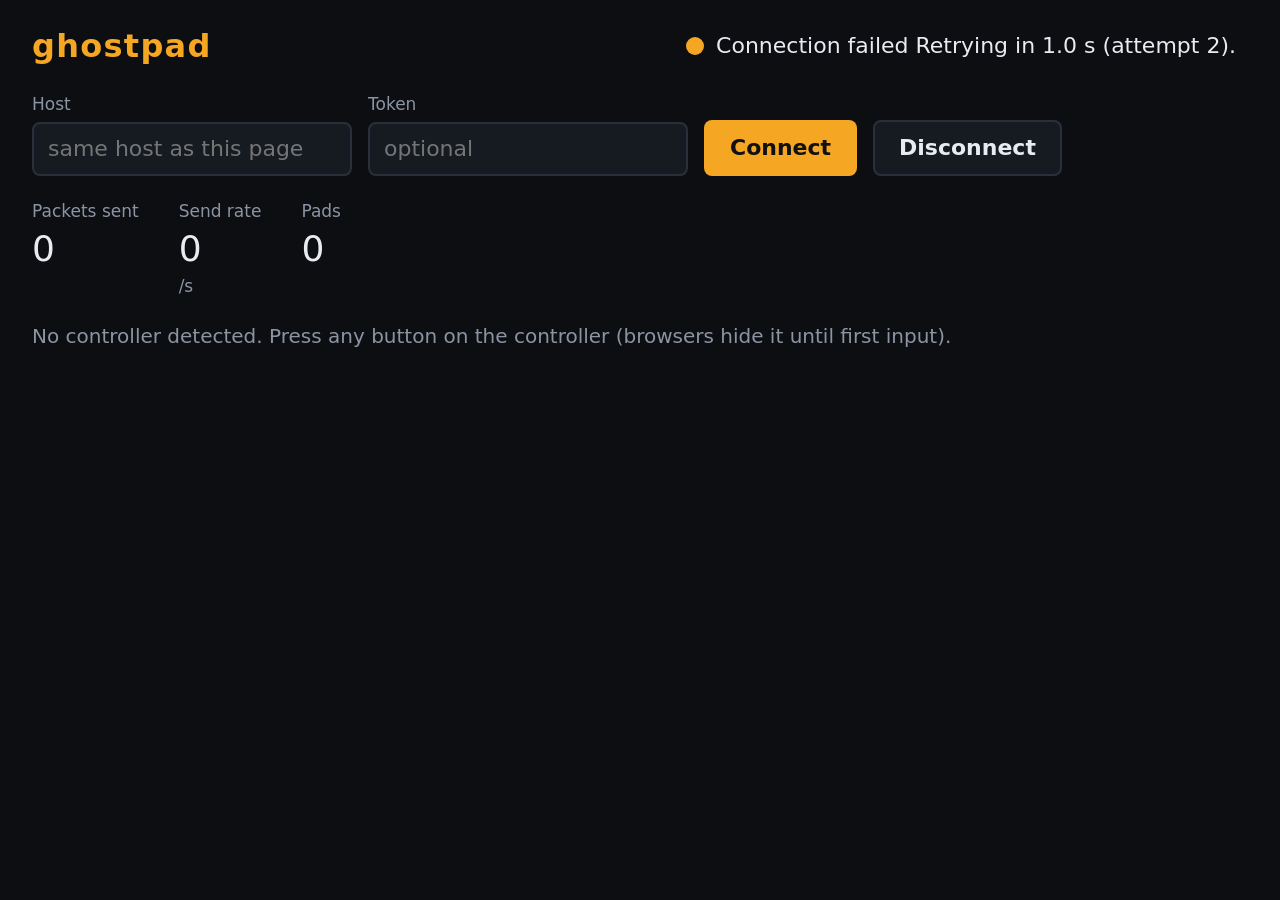
==== client/web/index.html @ 5634a6b0 "M2: browser test client Gamepad API to protocol v1 STATE over WebSocket, reconnect, live pad view, 1" ====
<!doctype html>
<html lang="en">
<head>
<meta charset="utf-8">
<meta name="viewport" content="width=device-width, initial-scale=1">
<title>ghostpad</title>
<link rel="icon" href="data:,">
<link rel="stylesheet" href="style.css">
</head>
<body>
<header>
  <h1>ghostpad</h1>
  <div id="status" class="status" data-state="idle" role="status" aria-live="polite">
    <span class="dot"></span>
    <span id="status-text">Not connected</span>
    <span id="backend" class="backend"></span>
  </div>
</header>

<div id="banner-env" class="banner error" hidden></div>
<div id="banner-resume" class="banner warn" hidden></div>

<section id="connect">
  <label>Host <input id="host" type="text" inputmode="url" autocomplete="off" spellcheck="false" placeholder="same host as this page"></label>
  <label>Token <input id="token" type="text" spellcheck="false" autocomplete="off" placeholder="optional"></label>
  <button id="connect-btn" type="button">Connect</button>
  <button id="disconnect-btn" type="button">Disconnect</button>
</section>

<section id="stats">
  <div><span class="k">Packets sent</span><span id="sent" class="v">0</span></div>
  <div><span class="k">Send rate</span><span id="rate" class="v">0</span><span class="u">/s</span></div>
  <div><span class="k">Pads</span><span id="padcount" class="v">0</span></div>
</section>

<section id="pads" aria-label="Connected controllers">
  <p id="nopads" class="hint">No controller detected. Press any button on the controller (browsers hide it until first input).</p>
</section>

<!-- M3 latency HUD goes here (RTT min/median/p95/p99, jitter). Intentionally empty. -->
<section id="latency"></section>

<script type="module" src="main.js"></script>
</body>
</html>
---- client/web/style.css ----
:root {
  --bg: #0c0e12; --panel: #161a21; --line: #2a303b; --fg: #e8ebf0; --dim: #8b94a3;
  --accent: #f5a623; --ok: #3ddc84; --warn: #f5a623; --err: #ff5a5f; --on: #f5a623;
}
* { box-sizing: border-box; }
html { font-size: 20px; }
body { margin: 0; padding: 1.2rem 1.6rem 3rem; background: var(--bg); color: var(--fg);
  font-family: system-ui, -apple-system, "Segoe UI", Roboto, sans-serif; line-height: 1.4; }
header { display: flex; align-items: center; justify-content: space-between; gap: 1rem; flex-wrap: wrap; }
h1 { margin: 0; font-size: 1.6rem; letter-spacing: .04em; color: var(--accent); }
section { margin-top: 1.2rem; }
.status { display: flex; align-items: center; gap: .6rem; font-size: 1.1rem; }
.dot { width: .9rem; height: .9rem; border-radius: 50%; background: var(--dim); }
.status[data-state="ready"] .dot { background: var(--ok); }
.status[data-state="connecting"] .dot, .status[data-state="handshaking"] .dot,
.status[data-state="reconnecting"] .dot { background: var(--warn); }
.status[data-state="closed"] .dot { background: var(--err); }
.backend { color: var(--dim); }
.backend:not(:empty)::before { content: "backend: "; }
.banner { margin-top: 1rem; padding: .8rem 1rem; border-radius: .5rem; border: 1px solid; font-size: 1rem; }
.banner.error { border-color: var(--err); background: #2a1416; }
.banner.warn { border-color: var(--warn); background: #2a2113; }
#connect { display: flex; gap: .8rem; flex-wrap: wrap; align-items: end; }
label { display: flex; flex-direction: column; gap: .25rem; color: var(--dim); font-size: .85rem; }
input { font: inherit; font-size: 1.1rem; color: var(--fg); background: var(--panel);
  border: 2px solid var(--line); border-radius: .4rem; padding: .5rem .7rem; min-width: 16rem; }
button { font: inherit; font-size: 1.1rem; font-weight: 600; color: #111; background: var(--accent);
  border: 2px solid transparent; border-radius: .4rem; padding: .55rem 1.2rem; cursor: pointer; }
button#disconnect-btn { color: var(--fg); background: var(--panel); border-color: var(--line); }
input:focus-visible, button:focus-visible { outline: 3px solid #fff; outline-offset: 2px; }
#stats { display: flex; gap: 2rem; flex-wrap: wrap; }
#stats > div { display: flex; flex-direction: column; }
.k { color: var(--dim); font-size: .85rem; }
.v { font-size: 1.8rem; font-variant-numeric: tabular-nums; }
.u { color: var(--dim); font-size: .85rem; }
.hint { color: var(--dim); }
.pad { background: var(--panel); border: 1px solid var(--line); border-radius: .7rem;
  padding: 1rem 1.2rem; margin-bottom: 1rem; }
.pad h2 { margin: 0 0 .7rem; font-size: 1.1rem; }
.pad h2 small { color: var(--dim); font-weight: 400; }
.pad.ignored { opacity: .6; }
.pad-body { display: flex; gap: 1.5rem; flex-wrap: wrap; align-items: flex-start; }
.btns { display: grid; grid-template-columns: repeat(auto-fill, minmax(3.6rem, 1fr)); gap: .35rem; flex: 1 1 22rem; }
.btn { text-align: center; padding: .35rem 0; border-radius: .35rem; border: 1px solid var(--line);
  color: var(--dim); font-size: .8rem; }
.btn.on { background: var(--on); border-color: var(--on); color: #111; font-weight: 700; }
.analog { display: flex; gap: 1rem; align-items: flex-end; }
.trig { display: flex; flex-direction: column; align-items: center; font-size: .8rem; color: var(--dim); gap: .25rem; }
.bar { width: 1.4rem; height: 5rem; border: 1px solid var(--line); border-radius: .3rem; position: relative; overflow: hidden; }
.bar > i { position: absolute; left: 0; right: 0; bottom: 0; height: 0; background: var(--accent); }
.stick { display: flex; flex-direction: column; align-items: center; font-size: .8rem; color: var(--dim); gap: .25rem; }
.box { width: 5rem; height: 5rem; border: 1px solid var(--line); border-radius: 50%; position: relative; }
.box > i { position: absolute; width: .8rem; height: .8rem; margin: -.4rem 0 0 -.4rem; border-radius: 50%;
  background: var(--dim); left: 50%; top: 50%; }
.box > i.on { background: var(--accent); }
.num { font-variant-numeric: tabular-nums; font-size: .7rem; }
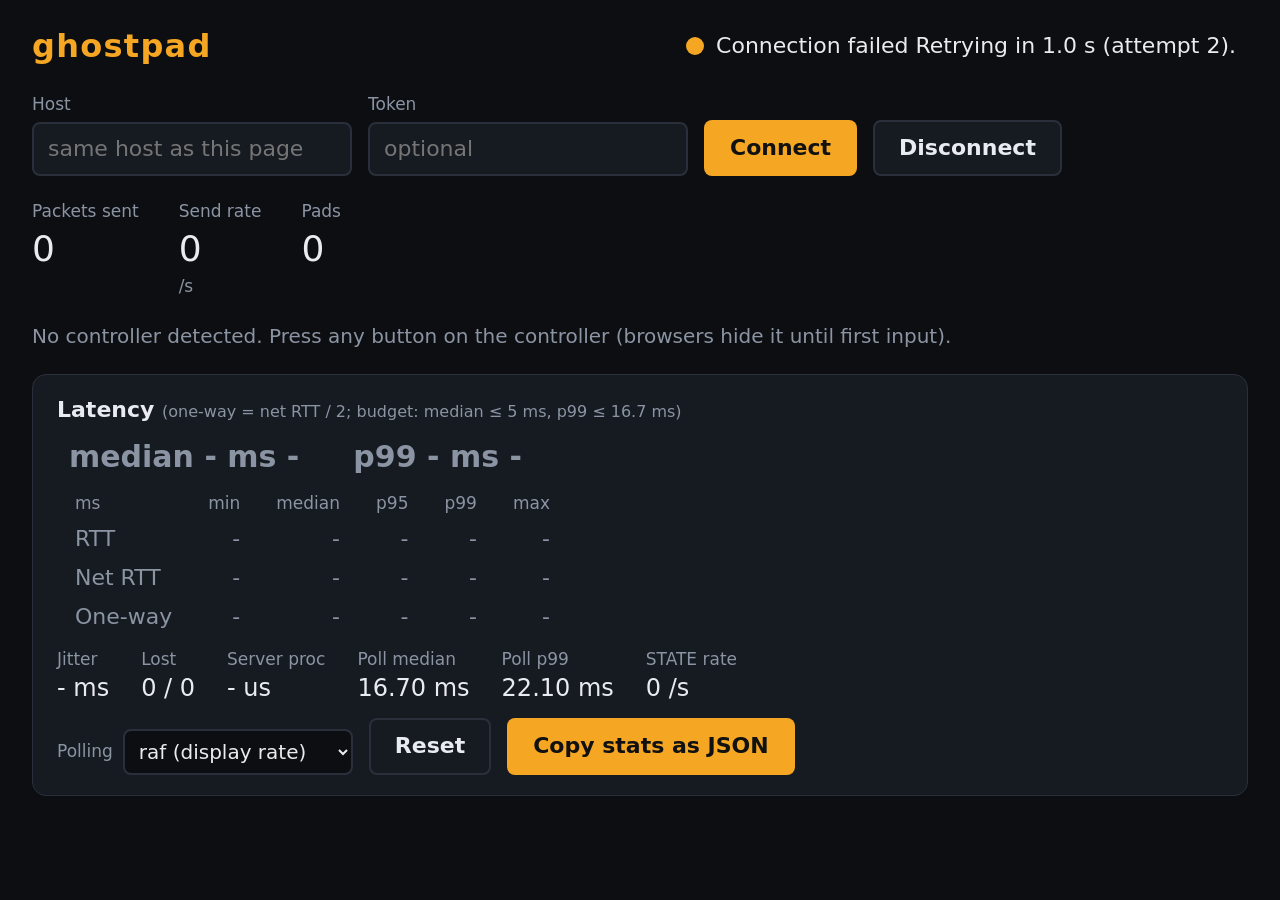
==== commit 883aa39f: "M3: latency measurement tooling Client HUD (RTT, jitter, loss, polling stats), fast-poll scheduler o" ====
--- a/client/web/index.html
+++ b/client/web/index.html
@@ -37,8 +37,21 @@
   <p id="nopads" class="hint">No controller detected. Press any button on the controller (browsers hide it until first input).</p>
 </section>
 
-<!-- M3 latency HUD goes here (RTT min/median/p95/p99, jitter). Intentionally empty. -->
-<section id="latency"></section>
+<section id="latency" aria-label="Latency">
+  <h2>Latency <small>(one-way = net RTT / 2; budget: median &le; 5 ms, p99 &le; 16.7 ms)</small></h2>
+  <div id="lat-verdict" class="verdict"></div>
+  <table id="lat-table"></table>
+  <div id="lat-extras" class="extras"></div>
+  <div class="lat-controls">
+    <label class="inline">Polling
+      <select id="poll-mode"><option value="raf">raf (display rate)</option><option value="fast">fast (~4 ms timer)</option></select>
+    </label>
+    <button id="lat-reset" type="button" class="secondary">Reset</button>
+    <button id="lat-copy" type="button">Copy stats as JSON</button>
+    <span id="lat-copy-msg" class="hint"></span>
+  </div>
+  <textarea id="lat-json" class="json" readonly hidden rows="8"></textarea>
+</section>
 
 <script type="module" src="main.js"></script>
 </body>
--- a/client/web/style.css
+++ b/client/web/style.css
@@ -54,3 +54,26 @@
   background: var(--dim); left: 50%; top: 50%; }
 .box > i.on { background: var(--accent); }
 .num { font-variant-numeric: tabular-nums; font-size: .7rem; }
+#latency { background: var(--panel); border: 1px solid var(--line); border-radius: .7rem; padding: 1rem 1.2rem; }
+#latency h2 { margin: 0 0 .5rem; font-size: 1.1rem; }
+#latency h2 small { color: var(--dim); font-weight: 400; font-size: .8rem; }
+.verdict { display: flex; gap: 1.5rem; flex-wrap: wrap; font-size: 1.5rem; font-weight: 700; margin-bottom: .5rem; }
+.verdict span, #lat-table td.good, #lat-table td.warn, #lat-table td.bad { border-radius: .3rem; }
+.verdict span { padding: 0 .6rem; }
+.good { color: var(--ok); } .warn { color: var(--warn); } .bad { color: var(--err); } .none { color: var(--dim); }
+#lat-table { border-collapse: collapse; font-variant-numeric: tabular-nums; font-size: 1.1rem; }
+#lat-table th, #lat-table td { padding: .2rem .9rem; text-align: right; }
+#lat-table th { color: var(--dim); font-weight: 400; font-size: .85rem; }
+#lat-table th:first-child, #lat-table td:first-child { text-align: left; color: var(--dim); }
+#lat-table td.good, #lat-table td.warn, #lat-table td.bad { font-weight: 700; }
+.extras { display: flex; gap: 1.6rem; flex-wrap: wrap; margin: .6rem 0; }
+.extras > div { display: flex; flex-direction: column; }
+.extras .v { font-size: 1.2rem; }
+.lat-controls { display: flex; gap: .8rem; flex-wrap: wrap; align-items: end; }
+label.inline { flex-direction: row; align-items: center; gap: .5rem; }
+select { font: inherit; font-size: 1rem; color: var(--fg); background: var(--bg); border: 2px solid var(--line);
+  border-radius: .4rem; padding: .4rem .5rem; }
+select:focus-visible { outline: 3px solid #fff; outline-offset: 2px; }
+button.secondary { color: var(--fg); background: var(--panel); border-color: var(--line); }
+.json { width: 100%; margin-top: .6rem; font-family: ui-monospace, monospace; font-size: .75rem;
+  color: var(--fg); background: var(--bg); border: 1px solid var(--line); }
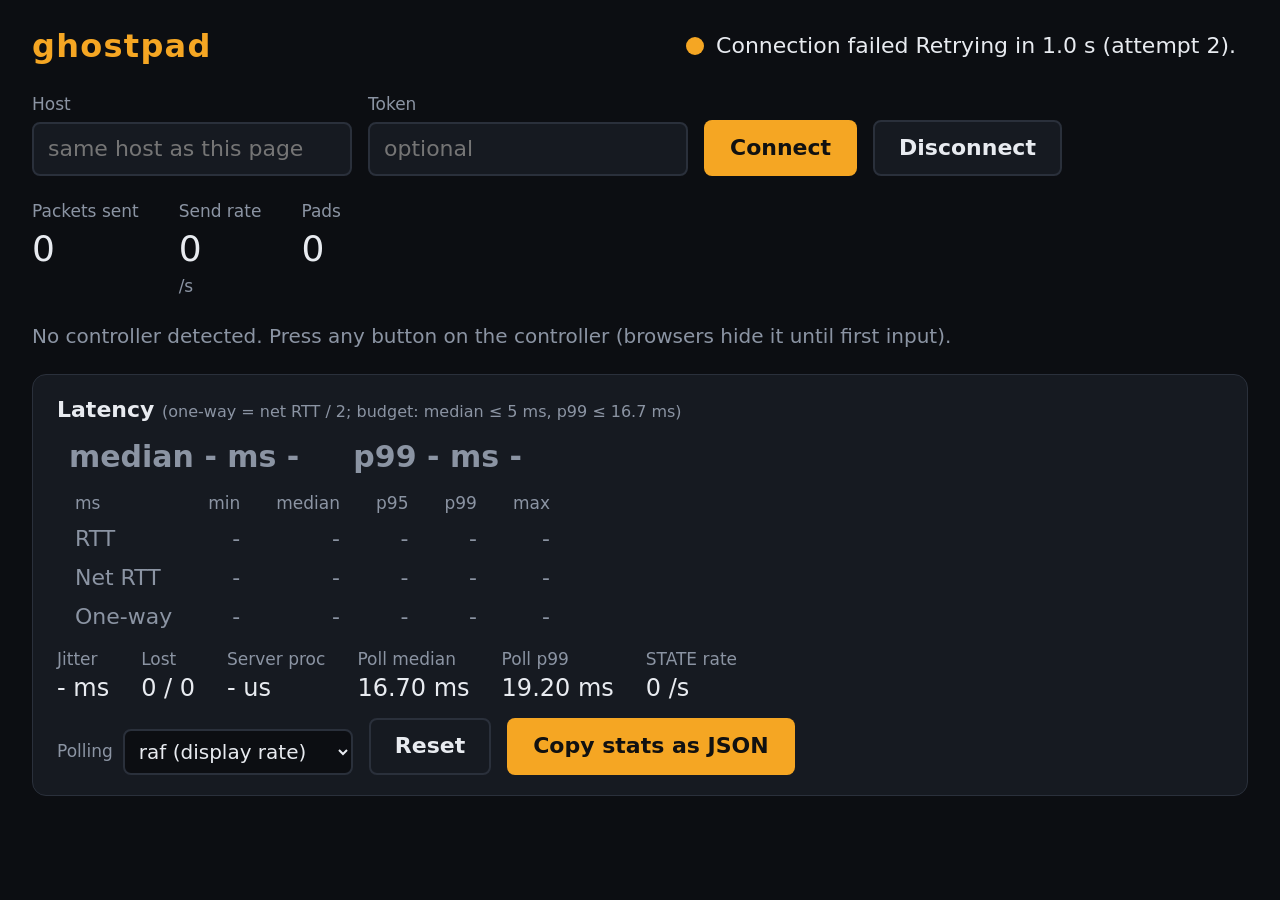
==== commit 0018026a: "Web client: masked token form, rumble playback, protocol sync script Fixes #8, #11  Co-Authored-By: " ====
--- a/client/web/index.html
+++ b/client/web/index.html
@@ -21,10 +21,12 @@
 <div id="banner-resume" class="banner warn" hidden></div>
 
 <section id="connect">
-  <label>Host <input id="host" type="text" inputmode="url" autocomplete="off" spellcheck="false" placeholder="same host as this page"></label>
-  <label>Token <input id="token" type="text" spellcheck="false" autocomplete="off" placeholder="optional"></label>
-  <button id="connect-btn" type="button">Connect</button>
-  <button id="disconnect-btn" type="button">Disconnect</button>
+  <form id="connect-form" action="#" method="get" autocomplete="off">
+    <label>Host <input id="host" name="host" type="text" inputmode="url" autocomplete="off" spellcheck="false" placeholder="same host as this page"></label>
+    <label>Token <input id="token" name="token" type="password" spellcheck="false" autocomplete="off" placeholder="optional"></label>
+    <button id="connect-btn" type="submit">Connect</button>
+    <button id="disconnect-btn" type="button">Disconnect</button>
+  </form>
 </section>
 
 <section id="stats">
--- a/client/web/style.css
+++ b/client/web/style.css
@@ -20,7 +20,7 @@
 .banner { margin-top: 1rem; padding: .8rem 1rem; border-radius: .5rem; border: 1px solid; font-size: 1rem; }
 .banner.error { border-color: var(--err); background: #2a1416; }
 .banner.warn { border-color: var(--warn); background: #2a2113; }
-#connect { display: flex; gap: .8rem; flex-wrap: wrap; align-items: end; }
+#connect form { display: flex; gap: .8rem; flex-wrap: wrap; align-items: end; }
 label { display: flex; flex-direction: column; gap: .25rem; color: var(--dim); font-size: .85rem; }
 input { font: inherit; font-size: 1.1rem; color: var(--fg); background: var(--panel);
   border: 2px solid var(--line); border-radius: .4rem; padding: .5rem .7rem; min-width: 16rem; }
@@ -77,3 +77,7 @@
 button.secondary { color: var(--fg); background: var(--panel); border-color: var(--line); }
 .json { width: 100%; margin-top: .6rem; font-family: ui-monospace, monospace; font-size: .75rem;
   color: var(--fg); background: var(--bg); border: 1px solid var(--line); }
+
+.rumble { margin-top: .7rem; display: flex; gap: .8rem; align-items: center; font-size: .8rem; color: var(--dim);
+  font-variant-numeric: tabular-nums; }
+.rumble.on { color: var(--accent); font-weight: 700; }
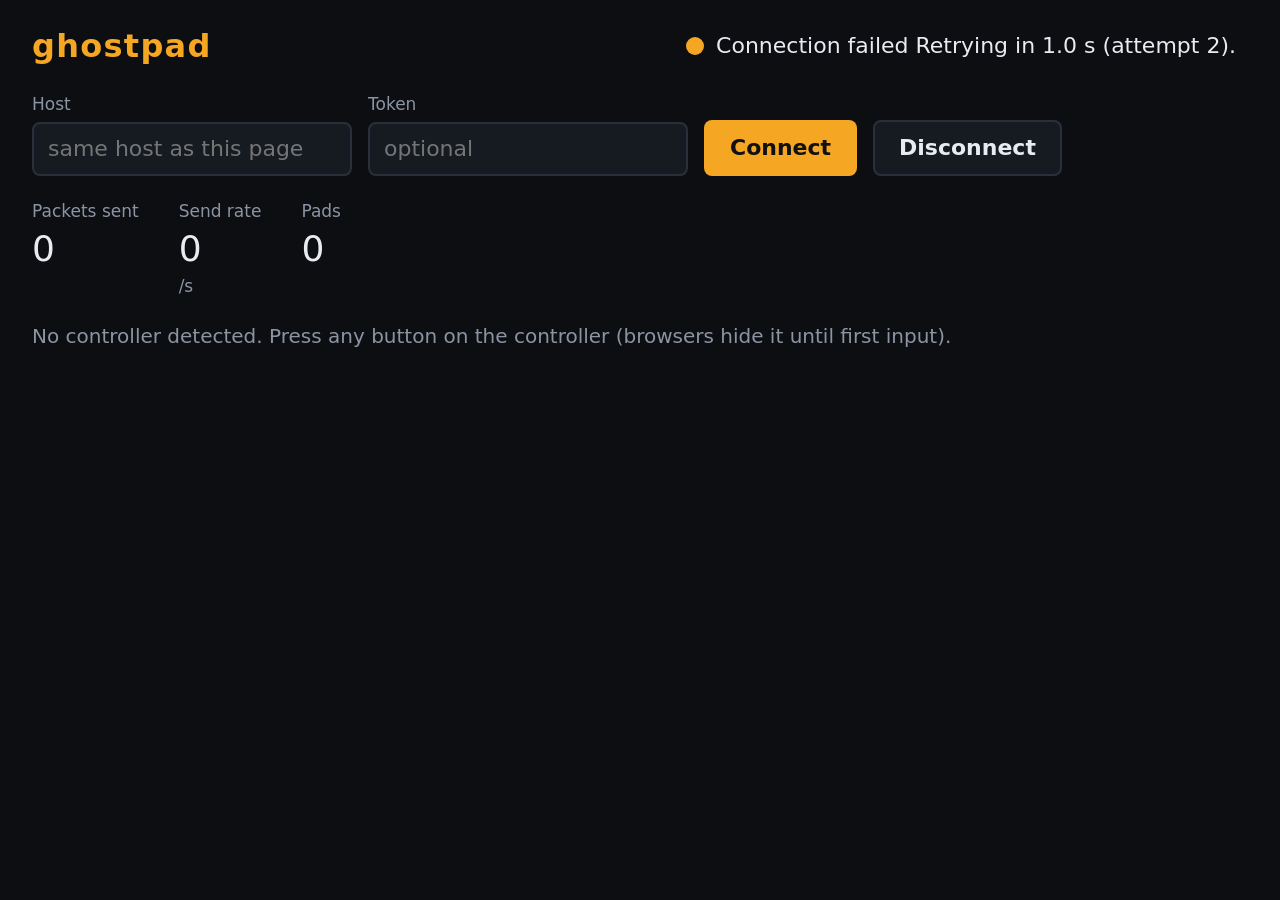
==== commit f8e94ae0: "Merge pull request #2 from kshitizwagle/m2-web-client M2: Browser test client" ====
--- a/client/web/index.html
+++ b/client/web/index.html
@@ -21,12 +21,10 @@
 <div id="banner-resume" class="banner warn" hidden></div>
 
 <section id="connect">
-  <form id="connect-form" action="#" method="get" autocomplete="off">
-    <label>Host <input id="host" name="host" type="text" inputmode="url" autocomplete="off" spellcheck="false" placeholder="same host as this page"></label>
-    <label>Token <input id="token" name="token" type="password" spellcheck="false" autocomplete="off" placeholder="optional"></label>
-    <button id="connect-btn" type="submit">Connect</button>
-    <button id="disconnect-btn" type="button">Disconnect</button>
-  </form>
+  <label>Host <input id="host" type="text" inputmode="url" autocomplete="off" spellcheck="false" placeholder="same host as this page"></label>
+  <label>Token <input id="token" type="text" spellcheck="false" autocomplete="off" placeholder="optional"></label>
+  <button id="connect-btn" type="button">Connect</button>
+  <button id="disconnect-btn" type="button">Disconnect</button>
 </section>
 
 <section id="stats">
@@ -39,21 +37,8 @@
   <p id="nopads" class="hint">No controller detected. Press any button on the controller (browsers hide it until first input).</p>
 </section>
 
-<section id="latency" aria-label="Latency">
-  <h2>Latency <small>(one-way = net RTT / 2; budget: median &le; 5 ms, p99 &le; 16.7 ms)</small></h2>
-  <div id="lat-verdict" class="verdict"></div>
-  <table id="lat-table"></table>
-  <div id="lat-extras" class="extras"></div>
-  <div class="lat-controls">
-    <label class="inline">Polling
-      <select id="poll-mode"><option value="raf">raf (display rate)</option><option value="fast">fast (~4 ms timer)</option></select>
-    </label>
-    <button id="lat-reset" type="button" class="secondary">Reset</button>
-    <button id="lat-copy" type="button">Copy stats as JSON</button>
-    <span id="lat-copy-msg" class="hint"></span>
-  </div>
-  <textarea id="lat-json" class="json" readonly hidden rows="8"></textarea>
-</section>
+<!-- M3 latency HUD goes here (RTT min/median/p95/p99, jitter). Intentionally empty. -->
+<section id="latency"></section>
 
 <script type="module" src="main.js"></script>
 </body>
--- a/client/web/style.css
+++ b/client/web/style.css
@@ -20,7 +20,7 @@
 .banner { margin-top: 1rem; padding: .8rem 1rem; border-radius: .5rem; border: 1px solid; font-size: 1rem; }
 .banner.error { border-color: var(--err); background: #2a1416; }
 .banner.warn { border-color: var(--warn); background: #2a2113; }
-#connect form { display: flex; gap: .8rem; flex-wrap: wrap; align-items: end; }
+#connect { display: flex; gap: .8rem; flex-wrap: wrap; align-items: end; }
 label { display: flex; flex-direction: column; gap: .25rem; color: var(--dim); font-size: .85rem; }
 input { font: inherit; font-size: 1.1rem; color: var(--fg); background: var(--panel);
   border: 2px solid var(--line); border-radius: .4rem; padding: .5rem .7rem; min-width: 16rem; }
@@ -54,30 +54,3 @@
   background: var(--dim); left: 50%; top: 50%; }
 .box > i.on { background: var(--accent); }
 .num { font-variant-numeric: tabular-nums; font-size: .7rem; }
-#latency { background: var(--panel); border: 1px solid var(--line); border-radius: .7rem; padding: 1rem 1.2rem; }
-#latency h2 { margin: 0 0 .5rem; font-size: 1.1rem; }
-#latency h2 small { color: var(--dim); font-weight: 400; font-size: .8rem; }
-.verdict { display: flex; gap: 1.5rem; flex-wrap: wrap; font-size: 1.5rem; font-weight: 700; margin-bottom: .5rem; }
-.verdict span, #lat-table td.good, #lat-table td.warn, #lat-table td.bad { border-radius: .3rem; }
-.verdict span { padding: 0 .6rem; }
-.good { color: var(--ok); } .warn { color: var(--warn); } .bad { color: var(--err); } .none { color: var(--dim); }
-#lat-table { border-collapse: collapse; font-variant-numeric: tabular-nums; font-size: 1.1rem; }
-#lat-table th, #lat-table td { padding: .2rem .9rem; text-align: right; }
-#lat-table th { color: var(--dim); font-weight: 400; font-size: .85rem; }
-#lat-table th:first-child, #lat-table td:first-child { text-align: left; color: var(--dim); }
-#lat-table td.good, #lat-table td.warn, #lat-table td.bad { font-weight: 700; }
-.extras { display: flex; gap: 1.6rem; flex-wrap: wrap; margin: .6rem 0; }
-.extras > div { display: flex; flex-direction: column; }
-.extras .v { font-size: 1.2rem; }
-.lat-controls { display: flex; gap: .8rem; flex-wrap: wrap; align-items: end; }
-label.inline { flex-direction: row; align-items: center; gap: .5rem; }
-select { font: inherit; font-size: 1rem; color: var(--fg); background: var(--bg); border: 2px solid var(--line);
-  border-radius: .4rem; padding: .4rem .5rem; }
-select:focus-visible { outline: 3px solid #fff; outline-offset: 2px; }
-button.secondary { color: var(--fg); background: var(--panel); border-color: var(--line); }
-.json { width: 100%; margin-top: .6rem; font-family: ui-monospace, monospace; font-size: .75rem;
-  color: var(--fg); background: var(--bg); border: 1px solid var(--line); }
-
-.rumble { margin-top: .7rem; display: flex; gap: .8rem; align-items: center; font-size: .8rem; color: var(--dim);
-  font-variant-numeric: tabular-nums; }
-.rumble.on { color: var(--accent); font-weight: 700; }
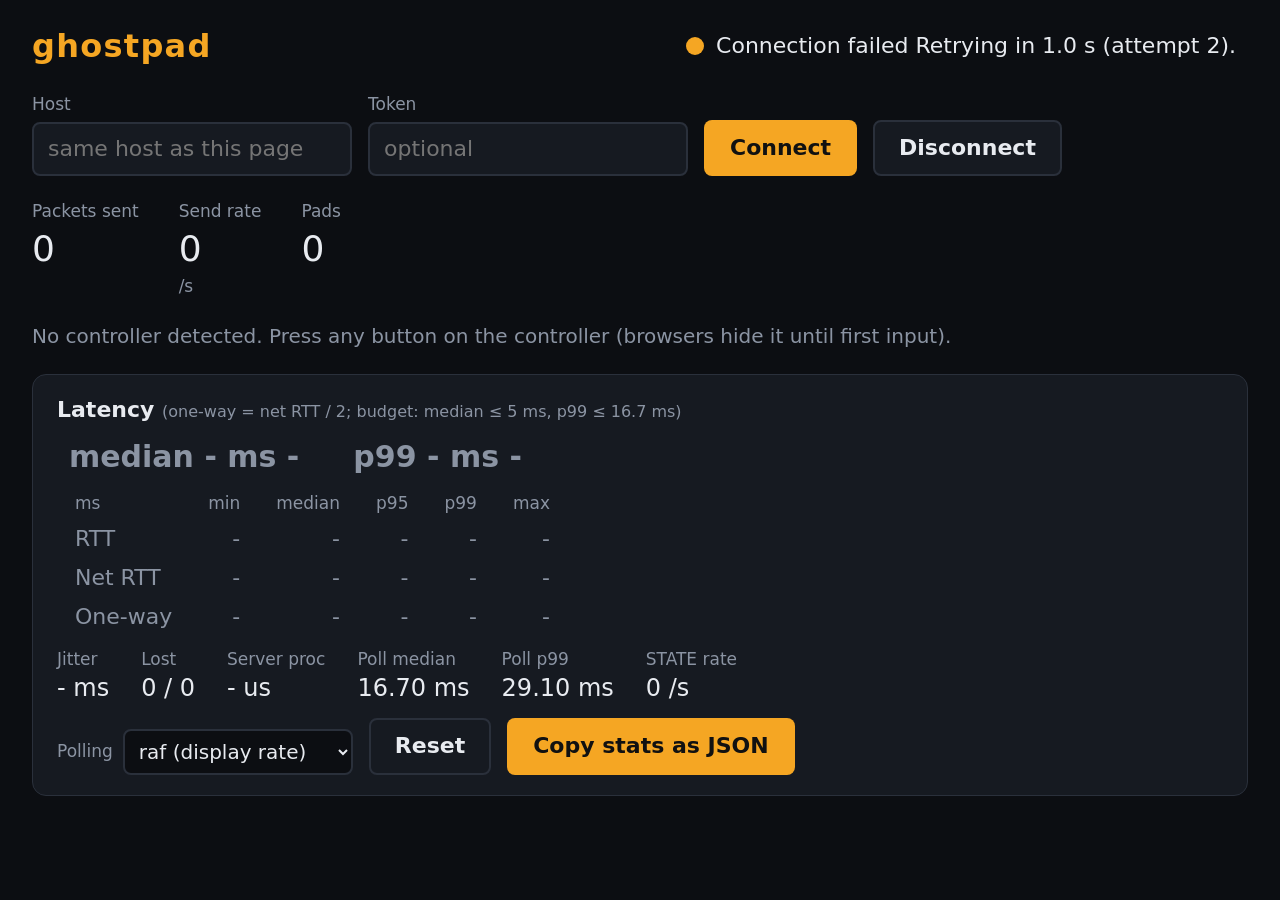
==== commit 8600991e: "Merge pull request #12 from kshitizwagle/m3-latency M3: Latency measurement" ====
--- a/client/web/index.html
+++ b/client/web/index.html
@@ -37,8 +37,21 @@
   <p id="nopads" class="hint">No controller detected. Press any button on the controller (browsers hide it until first input).</p>
 </section>
 
-<!-- M3 latency HUD goes here (RTT min/median/p95/p99, jitter). Intentionally empty. -->
-<section id="latency"></section>
+<section id="latency" aria-label="Latency">
+  <h2>Latency <small>(one-way = net RTT / 2; budget: median &le; 5 ms, p99 &le; 16.7 ms)</small></h2>
+  <div id="lat-verdict" class="verdict"></div>
+  <table id="lat-table"></table>
+  <div id="lat-extras" class="extras"></div>
+  <div class="lat-controls">
+    <label class="inline">Polling
+      <select id="poll-mode"><option value="raf">raf (display rate)</option><option value="fast">fast (~4 ms timer)</option></select>
+    </label>
+    <button id="lat-reset" type="button" class="secondary">Reset</button>
+    <button id="lat-copy" type="button">Copy stats as JSON</button>
+    <span id="lat-copy-msg" class="hint"></span>
+  </div>
+  <textarea id="lat-json" class="json" readonly hidden rows="8"></textarea>
+</section>
 
 <script type="module" src="main.js"></script>
 </body>
--- a/client/web/style.css
+++ b/client/web/style.css
@@ -54,3 +54,26 @@
   background: var(--dim); left: 50%; top: 50%; }
 .box > i.on { background: var(--accent); }
 .num { font-variant-numeric: tabular-nums; font-size: .7rem; }
+#latency { background: var(--panel); border: 1px solid var(--line); border-radius: .7rem; padding: 1rem 1.2rem; }
+#latency h2 { margin: 0 0 .5rem; font-size: 1.1rem; }
+#latency h2 small { color: var(--dim); font-weight: 400; font-size: .8rem; }
+.verdict { display: flex; gap: 1.5rem; flex-wrap: wrap; font-size: 1.5rem; font-weight: 700; margin-bottom: .5rem; }
+.verdict span, #lat-table td.good, #lat-table td.warn, #lat-table td.bad { border-radius: .3rem; }
+.verdict span { padding: 0 .6rem; }
+.good { color: var(--ok); } .warn { color: var(--warn); } .bad { color: var(--err); } .none { color: var(--dim); }
+#lat-table { border-collapse: collapse; font-variant-numeric: tabular-nums; font-size: 1.1rem; }
+#lat-table th, #lat-table td { padding: .2rem .9rem; text-align: right; }
+#lat-table th { color: var(--dim); font-weight: 400; font-size: .85rem; }
+#lat-table th:first-child, #lat-table td:first-child { text-align: left; color: var(--dim); }
+#lat-table td.good, #lat-table td.warn, #lat-table td.bad { font-weight: 700; }
+.extras { display: flex; gap: 1.6rem; flex-wrap: wrap; margin: .6rem 0; }
+.extras > div { display: flex; flex-direction: column; }
+.extras .v { font-size: 1.2rem; }
+.lat-controls { display: flex; gap: .8rem; flex-wrap: wrap; align-items: end; }
+label.inline { flex-direction: row; align-items: center; gap: .5rem; }
+select { font: inherit; font-size: 1rem; color: var(--fg); background: var(--bg); border: 2px solid var(--line);
+  border-radius: .4rem; padding: .4rem .5rem; }
+select:focus-visible { outline: 3px solid #fff; outline-offset: 2px; }
+button.secondary { color: var(--fg); background: var(--panel); border-color: var(--line); }
+.json { width: 100%; margin-top: .6rem; font-family: ui-monospace, monospace; font-size: .75rem;
+  color: var(--fg); background: var(--bg); border: 1px solid var(--line); }
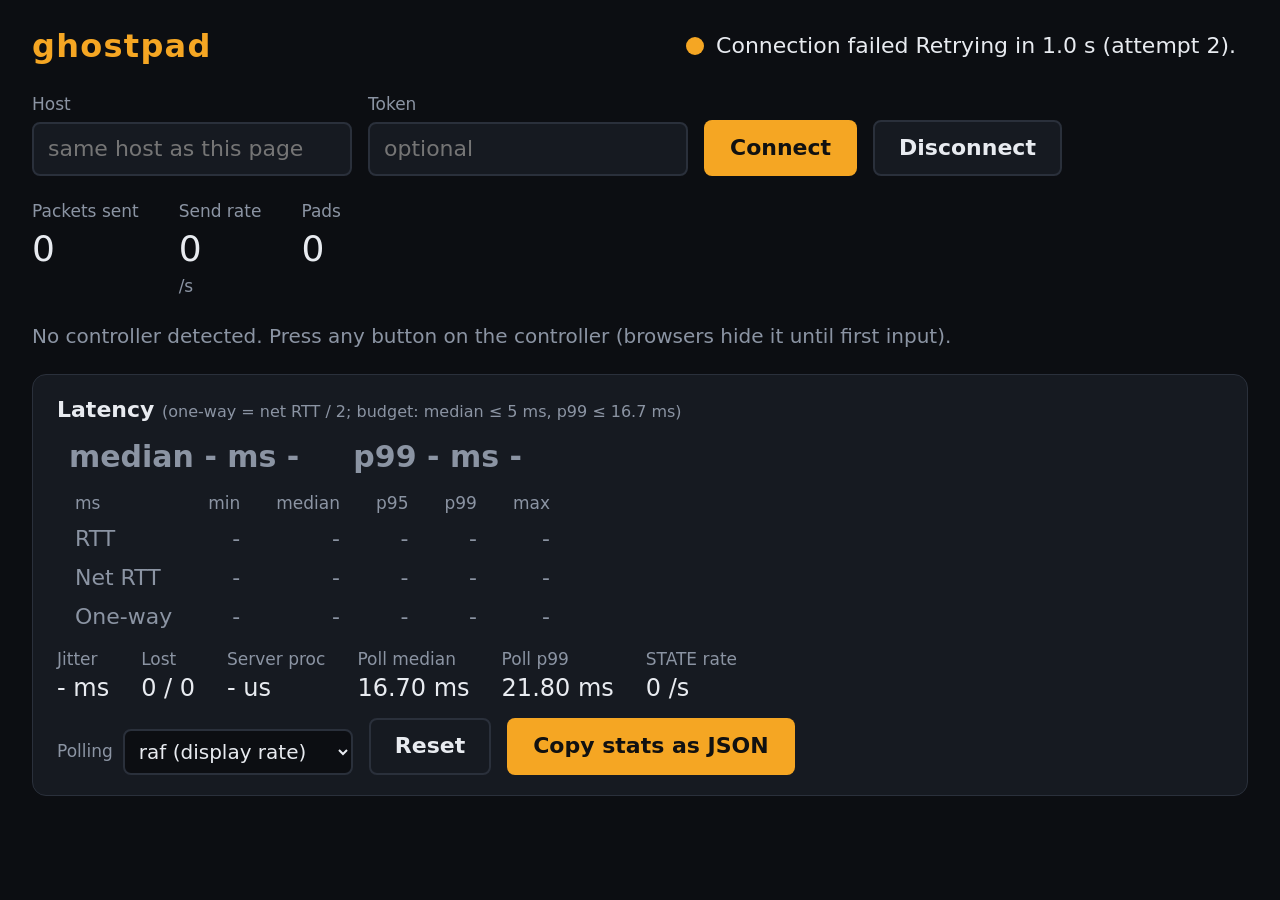
==== commit ae40bc71: "Merge pull request #17 from kshitizwagle/m6-fixes-and-polish Fixes and polish: fail-safe watchdog, l" ====
--- a/client/web/index.html
+++ b/client/web/index.html
@@ -21,10 +21,12 @@
 <div id="banner-resume" class="banner warn" hidden></div>
 
 <section id="connect">
-  <label>Host <input id="host" type="text" inputmode="url" autocomplete="off" spellcheck="false" placeholder="same host as this page"></label>
-  <label>Token <input id="token" type="text" spellcheck="false" autocomplete="off" placeholder="optional"></label>
-  <button id="connect-btn" type="button">Connect</button>
-  <button id="disconnect-btn" type="button">Disconnect</button>
+  <form id="connect-form" action="#" method="get" autocomplete="off">
+    <label>Host <input id="host" name="host" type="text" inputmode="url" autocomplete="off" spellcheck="false" placeholder="same host as this page"></label>
+    <label>Token <input id="token" name="token" type="password" spellcheck="false" autocomplete="off" placeholder="optional"></label>
+    <button id="connect-btn" type="submit">Connect</button>
+    <button id="disconnect-btn" type="button">Disconnect</button>
+  </form>
 </section>
 
 <section id="stats">
--- a/client/web/style.css
+++ b/client/web/style.css
@@ -20,7 +20,7 @@
 .banner { margin-top: 1rem; padding: .8rem 1rem; border-radius: .5rem; border: 1px solid; font-size: 1rem; }
 .banner.error { border-color: var(--err); background: #2a1416; }
 .banner.warn { border-color: var(--warn); background: #2a2113; }
-#connect { display: flex; gap: .8rem; flex-wrap: wrap; align-items: end; }
+#connect form { display: flex; gap: .8rem; flex-wrap: wrap; align-items: end; }
 label { display: flex; flex-direction: column; gap: .25rem; color: var(--dim); font-size: .85rem; }
 input { font: inherit; font-size: 1.1rem; color: var(--fg); background: var(--panel);
   border: 2px solid var(--line); border-radius: .4rem; padding: .5rem .7rem; min-width: 16rem; }
@@ -77,3 +77,7 @@
 button.secondary { color: var(--fg); background: var(--panel); border-color: var(--line); }
 .json { width: 100%; margin-top: .6rem; font-family: ui-monospace, monospace; font-size: .75rem;
   color: var(--fg); background: var(--bg); border: 1px solid var(--line); }
+
+.rumble { margin-top: .7rem; display: flex; gap: .8rem; align-items: center; font-size: .8rem; color: var(--dim);
+  font-variant-numeric: tabular-nums; }
+.rumble.on { color: var(--accent); font-weight: 700; }
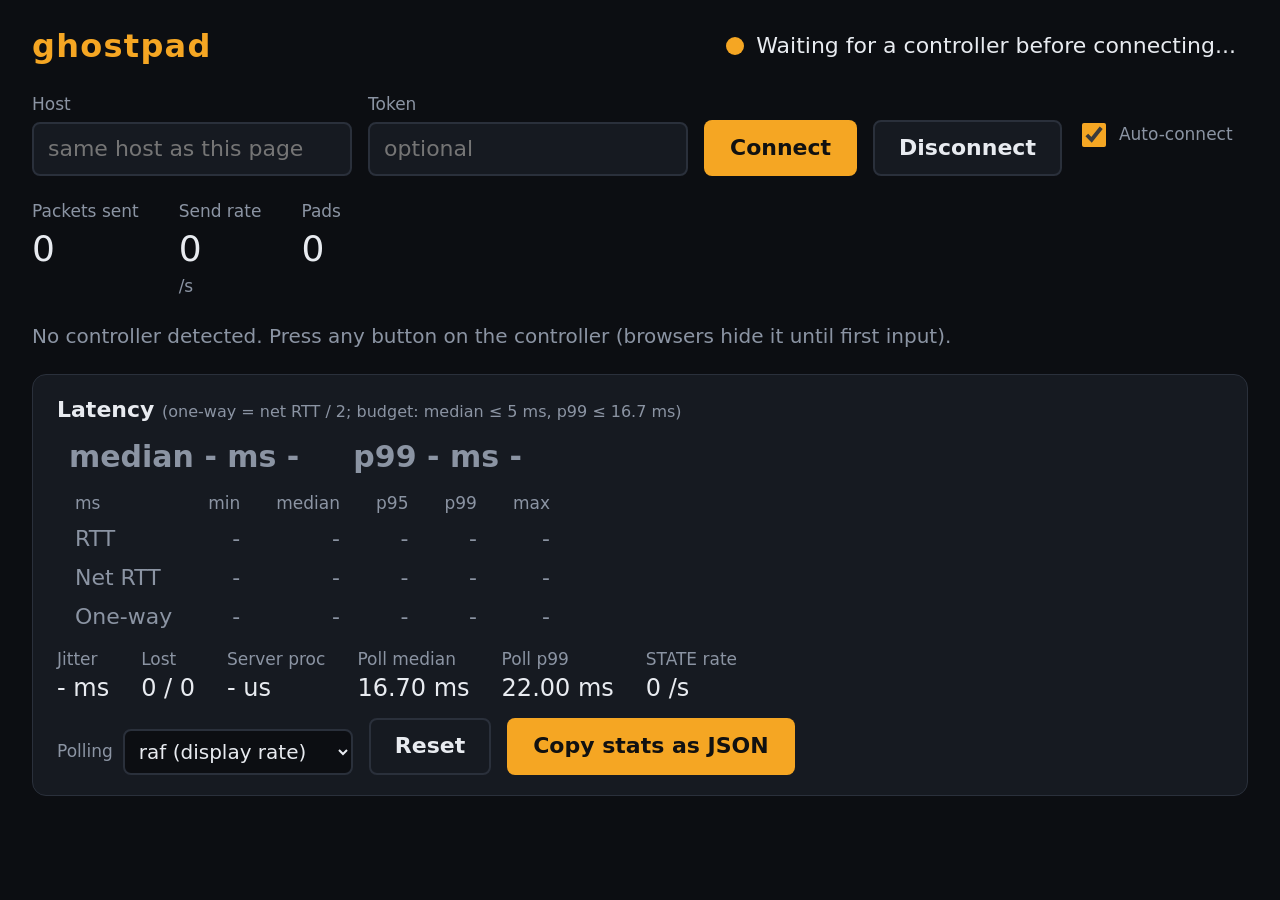
==== commit 71603d1a: "Auto-connect: remember the PC, reconnect without stealing the pads Daemon: pre-hello {"type":"probe"" ====
--- a/client/web/index.html
+++ b/client/web/index.html
@@ -26,6 +26,7 @@
     <label>Token <input id="token" name="token" type="password" spellcheck="false" autocomplete="off" placeholder="optional"></label>
     <button id="connect-btn" type="submit">Connect</button>
     <button id="disconnect-btn" type="button">Disconnect</button>
+    <label class="inline check" title="Connect on load and after being taken over, only when no other client has the pads"><input id="auto" type="checkbox" checked> Auto-connect</label>
   </form>
 </section>
 
--- a/client/web/style.css
+++ b/client/web/style.css
@@ -13,7 +13,7 @@
 .dot { width: .9rem; height: .9rem; border-radius: 50%; background: var(--dim); }
 .status[data-state="ready"] .dot { background: var(--ok); }
 .status[data-state="connecting"] .dot, .status[data-state="handshaking"] .dot,
-.status[data-state="reconnecting"] .dot { background: var(--warn); }
+.status[data-state="reconnecting"] .dot, .status[data-state="waiting"] .dot { background: var(--warn); }
 .status[data-state="closed"] .dot { background: var(--err); }
 .backend { color: var(--dim); }
 .backend:not(:empty)::before { content: "backend: "; }
@@ -71,6 +71,8 @@
 .extras .v { font-size: 1.2rem; }
 .lat-controls { display: flex; gap: .8rem; flex-wrap: wrap; align-items: end; }
 label.inline { flex-direction: row; align-items: center; gap: .5rem; }
+label.check { align-self: center; }
+label.check input { min-width: 0; width: 1.2rem; height: 1.2rem; accent-color: var(--accent); }
 select { font: inherit; font-size: 1rem; color: var(--fg); background: var(--bg); border: 2px solid var(--line);
   border-radius: .4rem; padding: .4rem .5rem; }
 select:focus-visible { outline: 3px solid #fff; outline-offset: 2px; }
